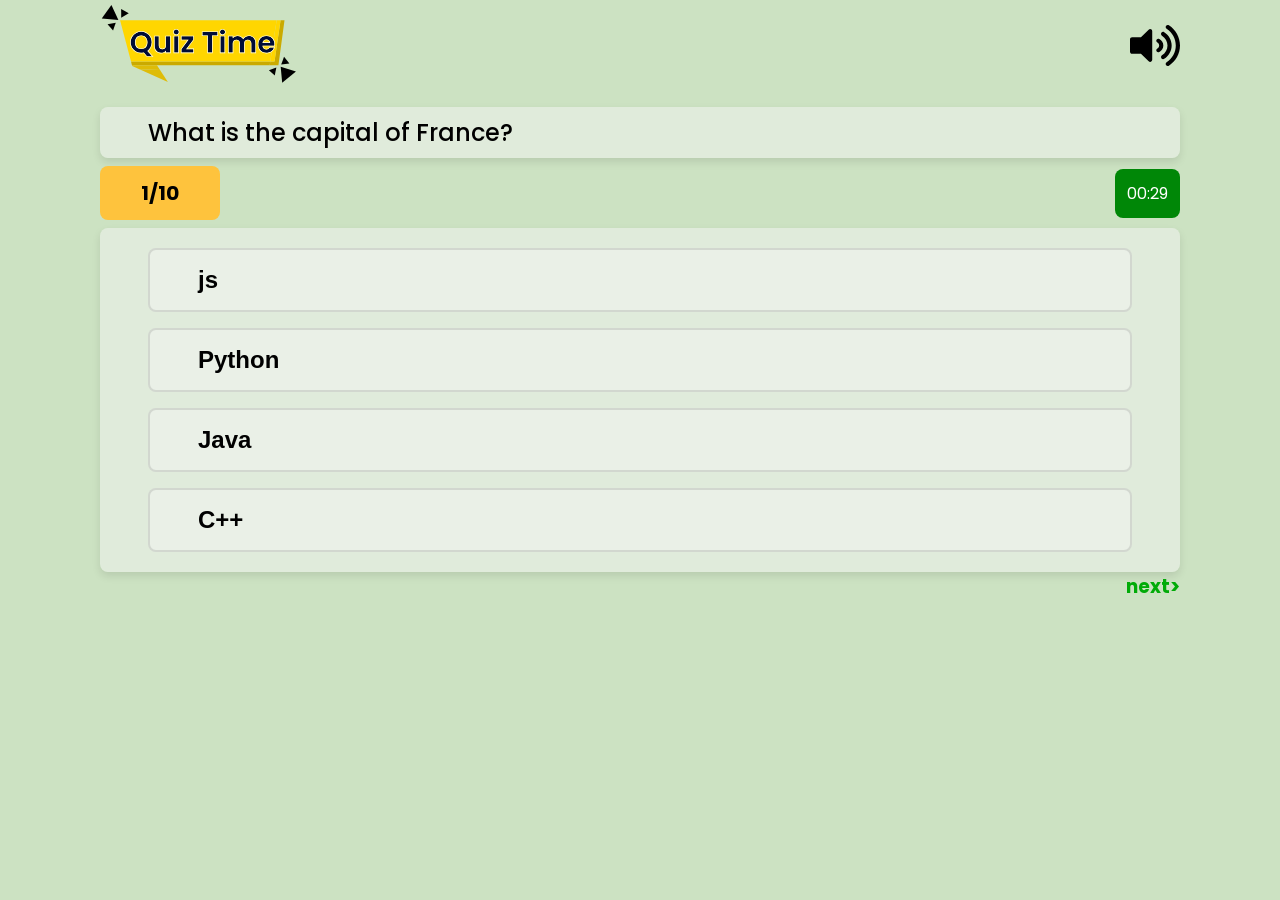
==== questionPage.html @ 6ee386f2 "frontend done" ====
<!DOCTYPE html>
<html lang="en">
<head>
    <meta charset="UTF-8">
    <meta name="viewport" content="width=device-width, initial-scale=1.0">
    <title>Questions</title>
     <link href="https://fonts.googleapis.com/css?family=Poppins:100,100italic,200,200italic,300,300italic,regular,italic,500,500italic,600,600italic,700,700italic,800,800italic,900,900italic" rel="stylesheet" />
    <script src="script2.js" defer></script>
    <link rel="stylesheet" href="style2.css">
</head>
<body>
    <div class="container">
        <div class="top">
            <img class="quiz" src="/images/Group 4.svg" alt="">
            <img class="volume" src="images/🦆 icon _Volume Up_.svg" alt="">
        </div>

        <div class="questions">
            <div class="question">
                <p>What is the capital of France?</p>
        </div>
        <div class="middle">
            <div class="no-of-questions">
            <p>1/10</p>
        </div>
        <div class="time">
            <p>00:30</p>
        </div>
        </div>
        <div class="options">
            <button>js</button>
            <button>Python</button>
            <button>Java</button>
            <button>C++</button>
        </div>

    </div>
    <h3 class="next-button">
        next>
    </h3>
</body>
</html>
---- style2.css ----
*{
    margin: 0;
    padding: 0;
    box-sizing: border-box;
}
body{
    max-width: 1280px;
    background-color: #F6F4F0;
    font-family: 'poppins', sans-serif;

    background-color: rgba(204, 226, 194, 1);

    padding: 4px 100px;
}
.top{
    display: flex;
    justify-content: space-between;
    align-items: center;
}
.quiz{
    width: 200px;
}
.volume{
    width: 50px;
}

.question{
    background-color: rgba(245, 245, 245, 0.48);
    margin-top: 20px;
    padding: 8px 48px;
    border-radius: 8px;
    box-shadow: 0px 4px 8px rgba(0, 0, 0, 0.1);
}
.question p{
    font-size: 24px;
    font-weight: 500;
}
.options{
    /* margin-top: 16px; */
    border-radius: 8px;
    background-color: rgba(245, 245, 245, 0.48);
    display: flex;
    flex-direction: column;
    gap: 16px;
    padding: 20px 48px;
    box-shadow: 0px 4px 8px rgba(0, 0, 0, 0.1);
}
.options button{
    padding: 16px 48px;
    background-color: inherit;
    border: solid 2px rgba(0, 0, 0, 0.1);
    font-size: 24px;
    font-weight: 600;
    text-align: left;
    border-radius: 8px;
    cursor: pointer;
}
.options button:hover{
    background-color: rgba(0, 0, 0, 0.1);
}
h3{
    color: rgba(1, 171, 8, 1);
    text-align: right;
    cursor: pointer;
}
.middle{
    display: flex;
    justify-content: space-between;
    align-items: center;
}
.no-of-questions{
    
    background-color: rgba(254, 195, 61, 1);
    padding: 12px;
    width: 120px;
    border-radius: 8px;
    margin: 8px 0px;
}
.time{

    background-color: rgb(0, 135, 7);
    color: white;
    padding: 12px;
    width: 65px;
    border-radius: 8px;
    margin: 8px 0px;

}
.no-of-questions p{
    text-align: center;
    font-weight: 700;
    font-size: 20px;
}
.time p{
    text-align: center;
    
}
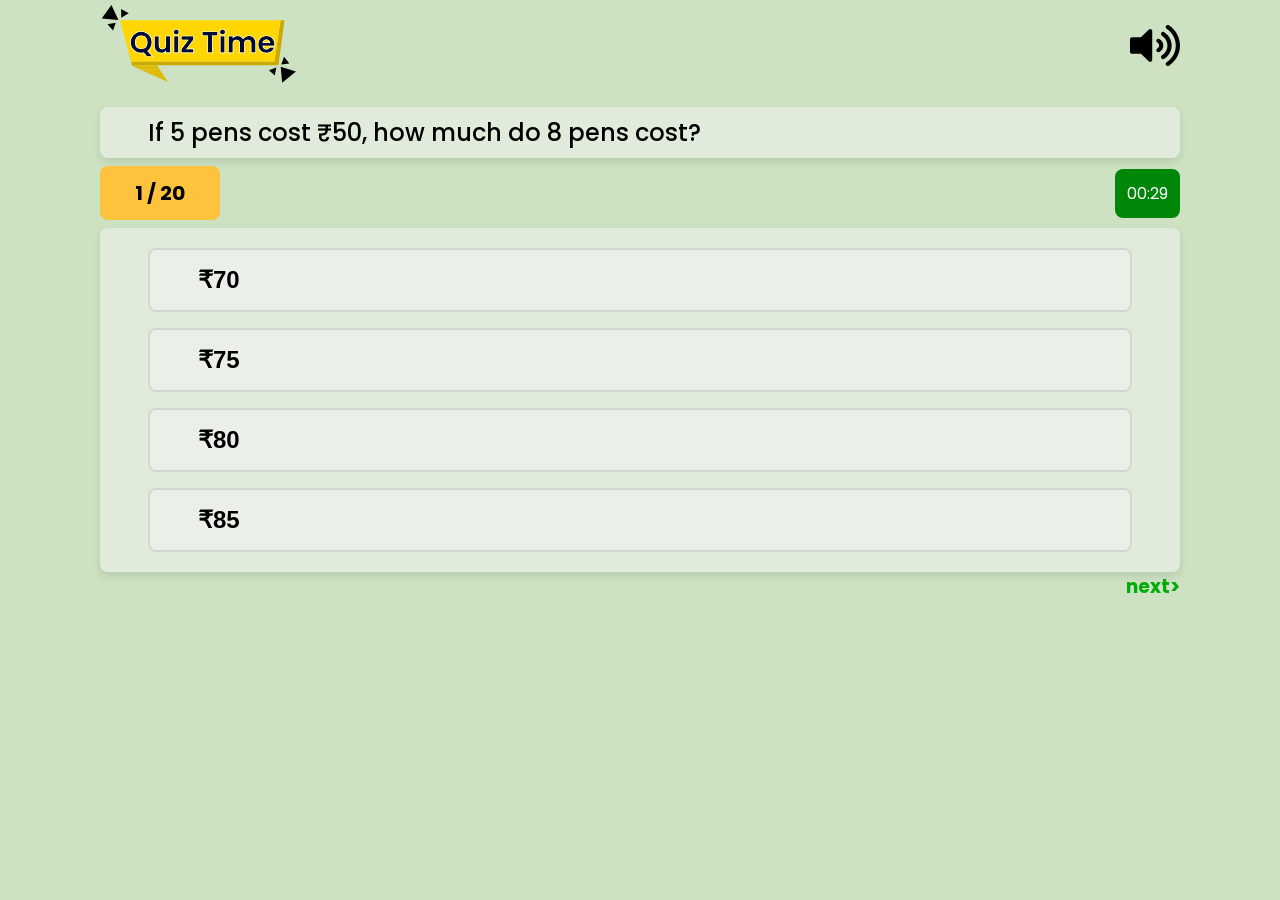
==== commit 5934b97b: "final remaining" ====
--- a/questionPage.html
+++ b/questionPage.html
@@ -21,17 +21,17 @@
         </div>
         <div class="middle">
             <div class="no-of-questions">
-            <p>1/10</p>
+            <p>1/20</p>
         </div>
         <div class="time">
             <p>00:30</p>
         </div>
         </div>
         <div class="options">
-            <button>js</button>
-            <button>Python</button>
-            <button>Java</button>
-            <button>C++</button>
+            <button  class="a">js</button>
+            <button  class="b">Python</button>
+            <button class="c" >Java</button>
+            <button class="d">C++</button>
         </div>
 
     </div>
--- a/style2.css
+++ b/style2.css
@@ -55,6 +55,12 @@
     border-radius: 8px;
     cursor: pointer;
 }
+#right{
+    background-color: rgba(0, 255, 0, 0.3);
+}
+#wrong{
+    background-color: rgba(255, 0, 0, 0.3);
+}
 .options button:hover{
     background-color: rgba(0, 0, 0, 0.1);
 }
@@ -76,6 +82,7 @@
     border-radius: 8px;
     margin: 8px 0px;
 }
+
 .time{
 
     background-color: rgb(0, 135, 7);
